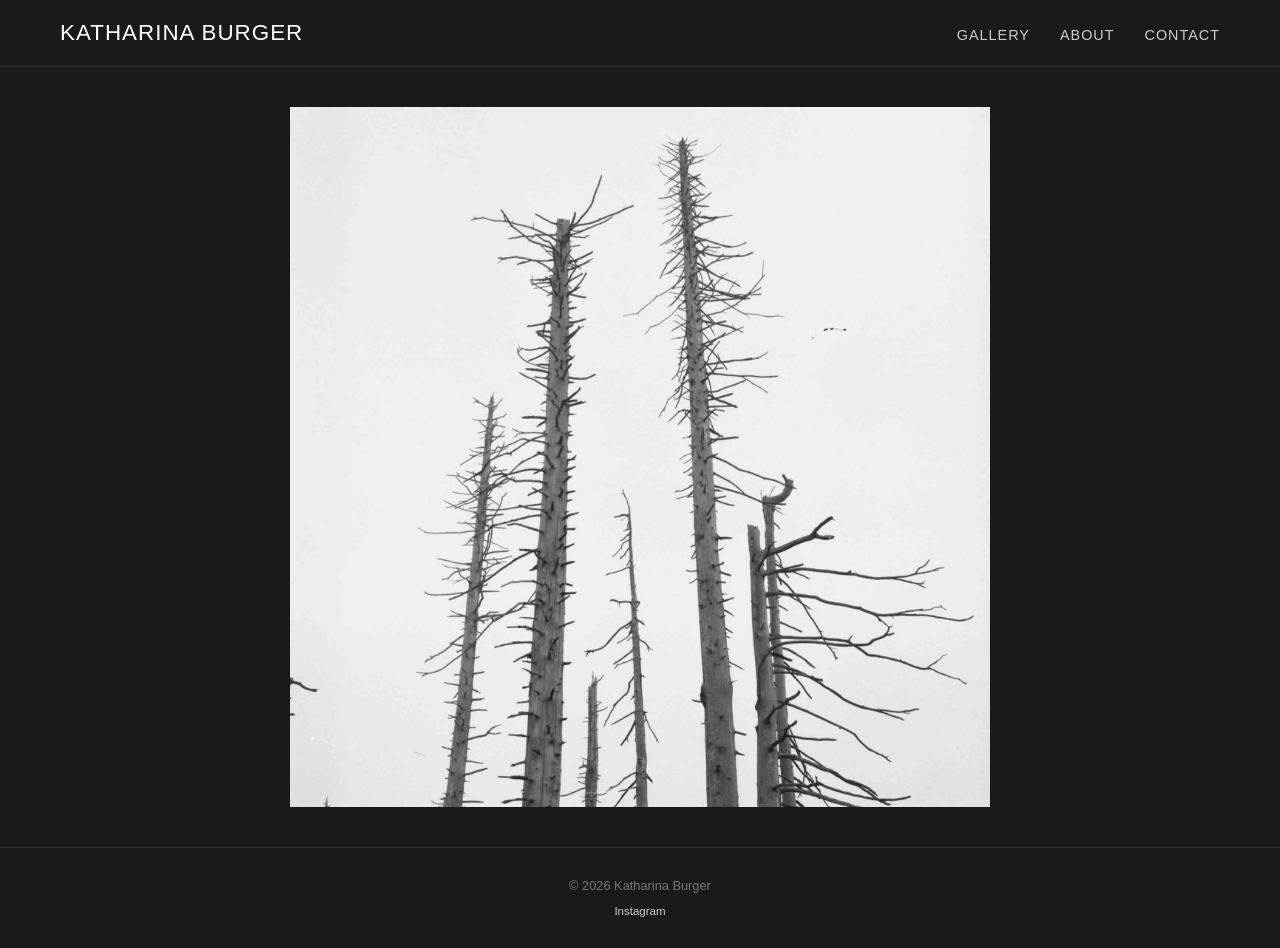
==== index.html @ 454dd236 "Update index.html" ====
<!DOCTYPE html>
<html lang="en">
<head>
    <meta charset="UTF-8">
    <meta name="viewport" content="width=device-width, initial-scale=1.0">
    <title>Katharina Burger</title>
    <style>
        /* --- RESET & BASE --- */
        * {
            margin: 0;
            padding: 0;
            box-sizing: border-box;
        }

        body {
            font-family: 'Arial', 'Helvetica', sans-serif;
            background-color: #1a1a1a;
            color: #dddddd;
            min-height: 100vh;
            display: flex;
            flex-direction: column;
        }

        a {
            color: #cccccc;
            text-decoration: none;
            border-bottom: 1px dotted #555;
            transition: color 0.2s ease, border-color 0.2s ease;
        }

        a:hover {
            color: #ffffff;
            border-bottom-color: #ffffff;
        }

        .container {
            max-width: 1200px;
            margin: 0 auto;
            padding: 0 20px;
            width: 100%;
        }

        /* --- HEADER & NAVIGATION --- */
        header {
            border-bottom: 1px solid #333;
            padding: 20px 0;
        }

        nav ul {
            list-style: none;
            display: flex;
            gap: 30px;
            margin: 0;
            padding: 0;
            align-items: baseline;
        }

        nav ul li:first-child {
            margin-right: auto;
        }

        nav ul li:first-child a {
            color: #ffffff;
            font-size: 1.4em;
            font-weight: 300;
            letter-spacing: 1px;
            border-bottom: none;
            text-transform: uppercase;
        }

        nav ul li:not(:first-child) a {
            text-transform: uppercase;
            font-size: 0.9em;
            letter-spacing: 1px;
            border-bottom: 1px solid transparent;
        }

        nav ul li:not(:first-child) a:hover {
            border-bottom-color: #aaa;
        }

        /* --- MAIN IMAGE SECTION --- */
        .main-image-section {
            flex: 1;
            display: flex;
            align-items: center;
            justify-content: center;
            padding: 40px 20px;
        }

        .image-container {
            position: relative;
            width: 100%;
            max-width: 700px;
            margin: 0 auto;
            cursor: default;
        }

        .main-image {
            display: block;
            width: 100%;
            height: auto;
            border: none;
            outline: none;
            box-shadow: none;
        }

        .image-caption {
            position: absolute;
            bottom: 20px;
            right: 20px;
            background-color: rgba(0, 0, 0, 0.7);
            color: #ffffff;
            padding: 8px 16px;
            font-size: 0.9rem;
            letter-spacing: 0.5px;
            border-radius: 3px;
            opacity: 0;
            transition: opacity 0.3s ease;
            pointer-events: none;
        }

        .image-container:hover .image-caption {
            opacity: 1;
        }

        /* Optional image navigation */
        .image-nav {
            text-align: center;
            margin-top: 30px;
            font-size: 0.9em;
        }

        .image-nav a {
            margin: 0 15px;
            border-bottom: none;
        }

        .image-nav a:hover {
            border-bottom: 1px dotted #aaa;
        }

        /* --- FOOTER --- */
        footer {
            padding: 30px 0;
            border-top: 1px solid #333;
            text-align: center;
            font-size: 0.8em;
            color: #777;
        }

        .social-links {
            margin-top: 10px;
        }

        .social-links a {
            margin: 0 10px;
            border-bottom: none;
            font-size: 0.9em;
        }
    </style>
</head>
<body>
    <header>
        <div class="container">
            <nav>
                <ul>
                    <li><a href="index.html">Katharina Burger</a></li>
                    <li><a href="gallery.html">Gallery</a></li>
                    <li><a href="about.html">About</a></li>
                    <li><a href="contact.html">Contact</a></li>
                </ul>
            </nav>
        </div>
    </header>

    <main class="main-image-section">
        <div class="container">
            <div class="image-container">
                <!-- REPLACE with your own image -->
                <img src="images/image-start-1.jpeg" alt="Your photograph" class="main-image">
                <div class="image-caption">near the tripoint of 3 countries / at-cz-de, 2024</div>
            </div>

            <!-- Optional: remove if you don't want navigation
            <div class="image-nav">
                <a href="#">← Previous</a>
                <a href="#">Index</a>
                <a href="#">Next →</a>
            </div>
            -->
        </div>
    </main>

    <footer>
        <div class="container">
            <p>&copy; 2026 Katharina Burger</p>
            <div class="social-links">
                <a href="https://instagram.com/komposition10" target="_blank">Instagram</a>
            </div>
        </div>
    </footer>
</body>
</html>
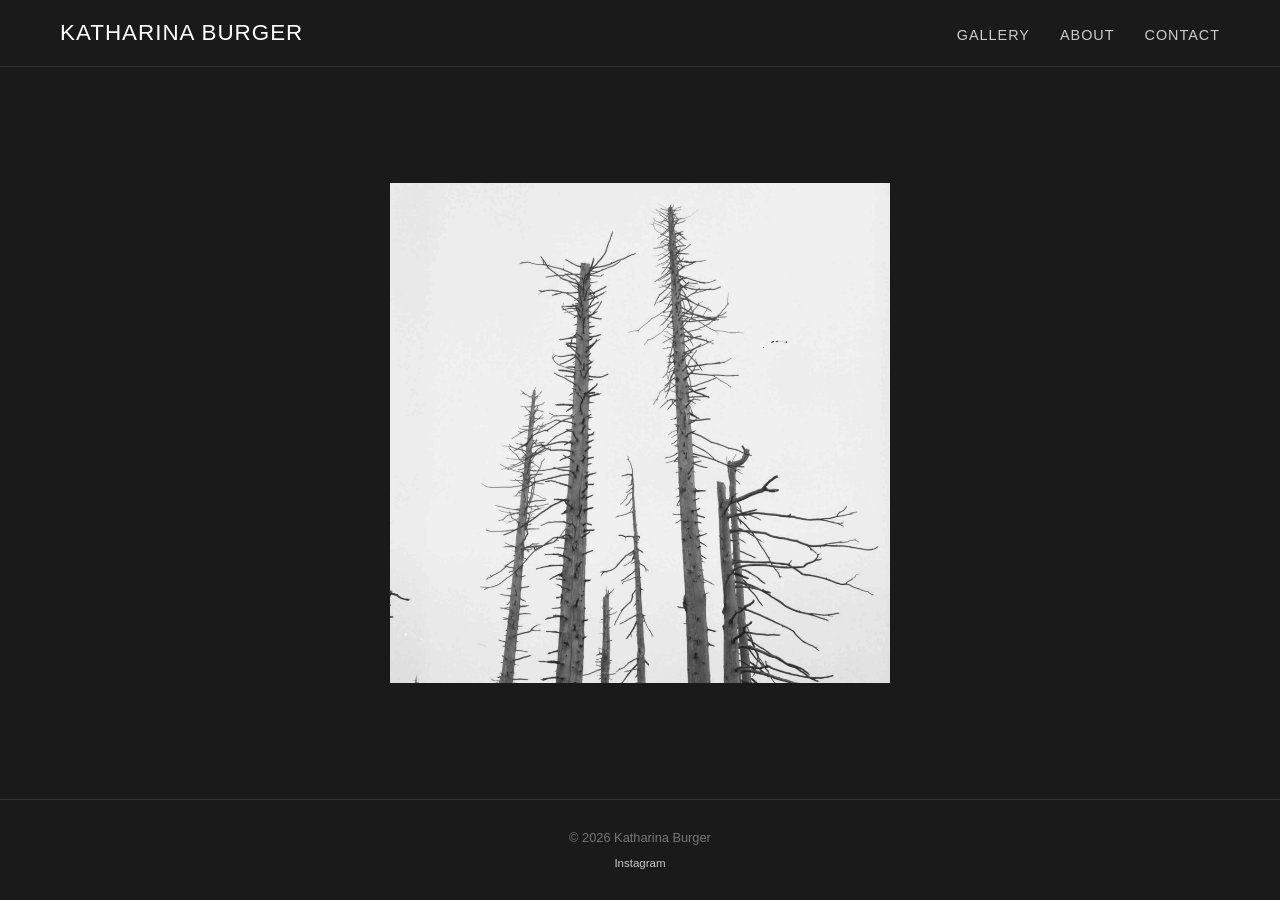
==== commit cfba9a65: "Update index.html" ====
--- a/index.html
+++ b/index.html
@@ -91,7 +91,7 @@
         .image-container {
             position: relative;
             width: 100%;
-            max-width: 700px;
+            max-width: 500px;
             margin: 0 auto;
             cursor: default;
         }
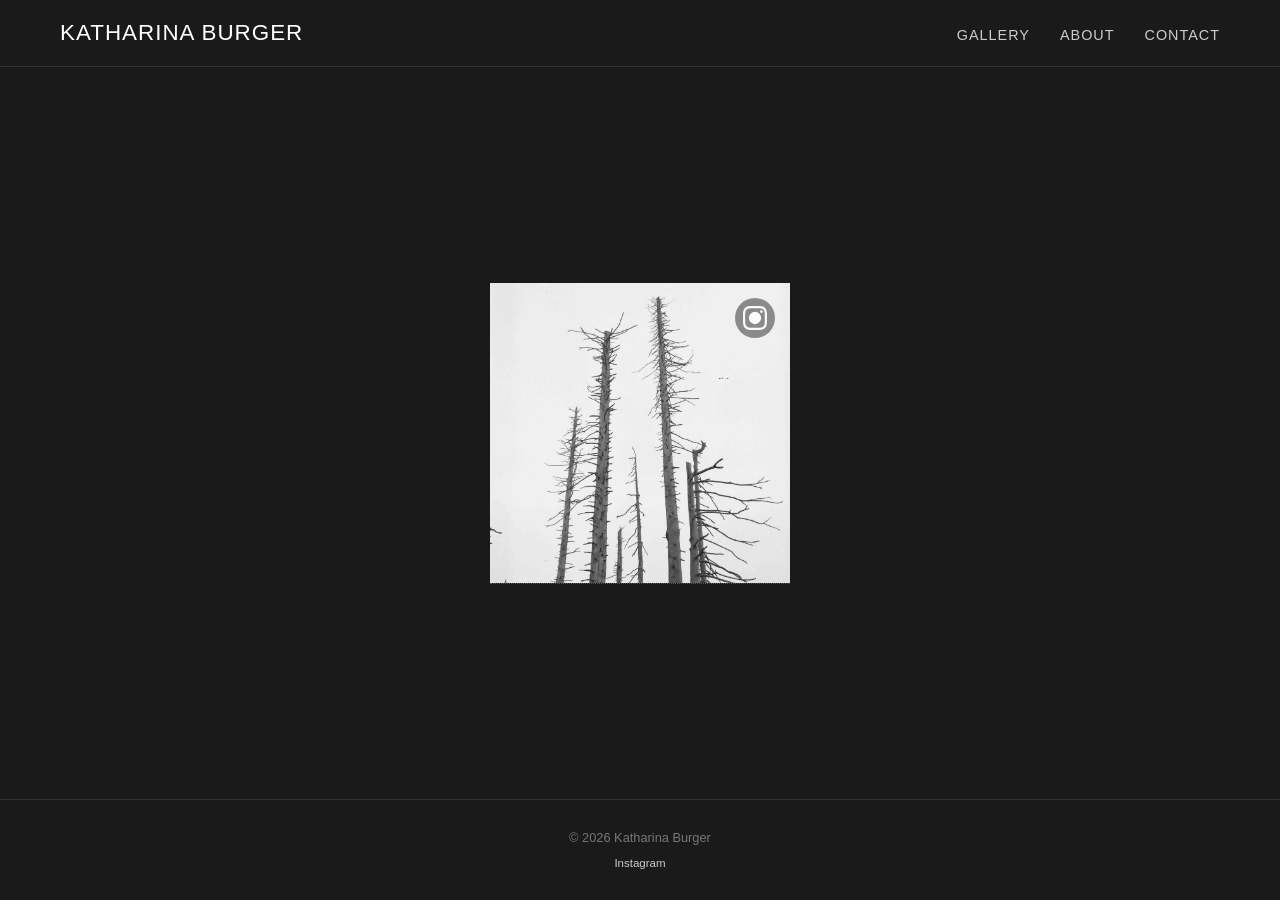
==== commit 666291cb: "Update index.html" ====
--- a/index.html
+++ b/index.html
@@ -80,6 +80,7 @@
         }
 
         /* --- MAIN IMAGE SECTION --- */
+       /* --- MAIN: SINGLE BIG IMAGE --- */
         .main-image-section {
             flex: 1;
             display: flex;
@@ -87,15 +88,20 @@
             justify-content: center;
             padding: 40px 20px;
         }
-
+        
         .image-container {
             position: relative;
             width: 100%;
-            max-width: 500px;
+            max-width: 300px;  /* or whatever size you want */
             margin: 0 auto;
-            cursor: default;
-        }
-
+            cursor: pointer;
+        }
+        
+        .image-container a {
+            display: block;
+            text-decoration: none;
+        }
+        
         .main-image {
             display: block;
             width: 100%;
@@ -104,7 +110,8 @@
             outline: none;
             box-shadow: none;
         }
-
+        
+        /* Caption on hover (bottom right) */
         .image-caption {
             position: absolute;
             bottom: 20px;
@@ -118,10 +125,40 @@
             opacity: 0;
             transition: opacity 0.3s ease;
             pointer-events: none;
-        }
-
+            z-index: 10;
+        }
+        
         .image-container:hover .image-caption {
             opacity: 1;
+        }
+        
+        /* Instagram icon (top right corner) */
+        .instagram-icon {
+            position: absolute;
+            top: 15px;
+            right: 15px;
+            background-color: rgba(0, 0, 0, 0.6);
+            border-radius: 50%;
+            width: 40px;
+            height: 40px;
+            display: flex;
+            align-items: center;
+            justify-content: center;
+            opacity: 0.7;
+            transition: opacity 0.2s ease, transform 0.2s ease;
+            z-index: 20;
+            pointer-events: none;  /* So clicks go through to the link */
+        }
+        
+        .instagram-icon svg {
+            width: 24px;
+            height: 24px;
+            fill: #ffffff;
+        }
+        
+        .image-container:hover .instagram-icon {
+            opacity: 1;
+            transform: scale(1.1);
         }
 
         /* Optional image navigation */
@@ -176,11 +213,23 @@
 
     <main class="main-image-section">
         <div class="container">
+
             <div class="image-container">
-                <!-- REPLACE with your own image -->
-                <img src="images/image-start-1.jpeg" alt="Your photograph" class="main-image">
-                <div class="image-caption">near the tripoint of 3 countries / at-cz-de, 2024</div>
+                <a href="https://instagram.com/komposition10" target="_blank">
+                    <img src="images/image-start-1.jpeg" alt="Your photograph" class="main-image">
+                    
+                    <!-- Instagram icon (top right) -->
+                    <div class="instagram-icon">
+                        <svg viewBox="0 0 24 24">
+                            <path d="M12 2.163c3.204 0 3.584.012 4.85.07 3.252.148 4.771 1.691 4.919 4.919.058 1.265.069 1.645.069 4.849 0 3.205-.012 3.584-.069 4.849-.149 3.225-1.664 4.771-4.919 4.919-1.266.058-1.644.07-4.85.07-3.204 0-3.584-.012-4.849-.07-3.26-.149-4.771-1.699-4.919-4.92-.058-1.265-.07-1.644-.07-4.849 0-3.204.013-3.583.07-4.849.149-3.227 1.664-4.771 4.919-4.919 1.266-.057 1.645-.069 4.849-.069zm0-2.163c-3.259 0-3.667.014-4.947.072-4.358.2-6.78 2.618-6.98 6.98-.059 1.281-.073 1.689-.073 4.948 0 3.259.014 3.668.072 4.948.2 4.358 2.618 6.78 6.98 6.98 1.281.058 1.689.072 4.948.072 3.259 0 3.668-.014 4.948-.072 4.354-.2 6.782-2.618 6.979-6.98.059-1.28.073-1.689.073-4.948 0-3.259-.014-3.667-.072-4.947-.196-4.354-2.617-6.78-6.979-6.98-1.281-.059-1.69-.073-4.949-.073zM5.838 12a6.162 6.162 0 1112.324 0 6.162 6.162 0 01-12.324 0zM12 16a4 4 0 110-8 4 4 0 010 8zm4.965-10.405a1.44 1.44 0 112.881.001 1.44 1.44 0 01-2.881-.001z"/>
+                        </svg>
+                    </div>
+                    
+                    <!-- Caption (bottom right) -->
+                    <div class="image-caption">near the tripoint of 3 countries / at-cz-de, 2024</div>
+                </a>
             </div>
+
 
             <!-- Optional: remove if you don't want navigation
             <div class="image-nav">
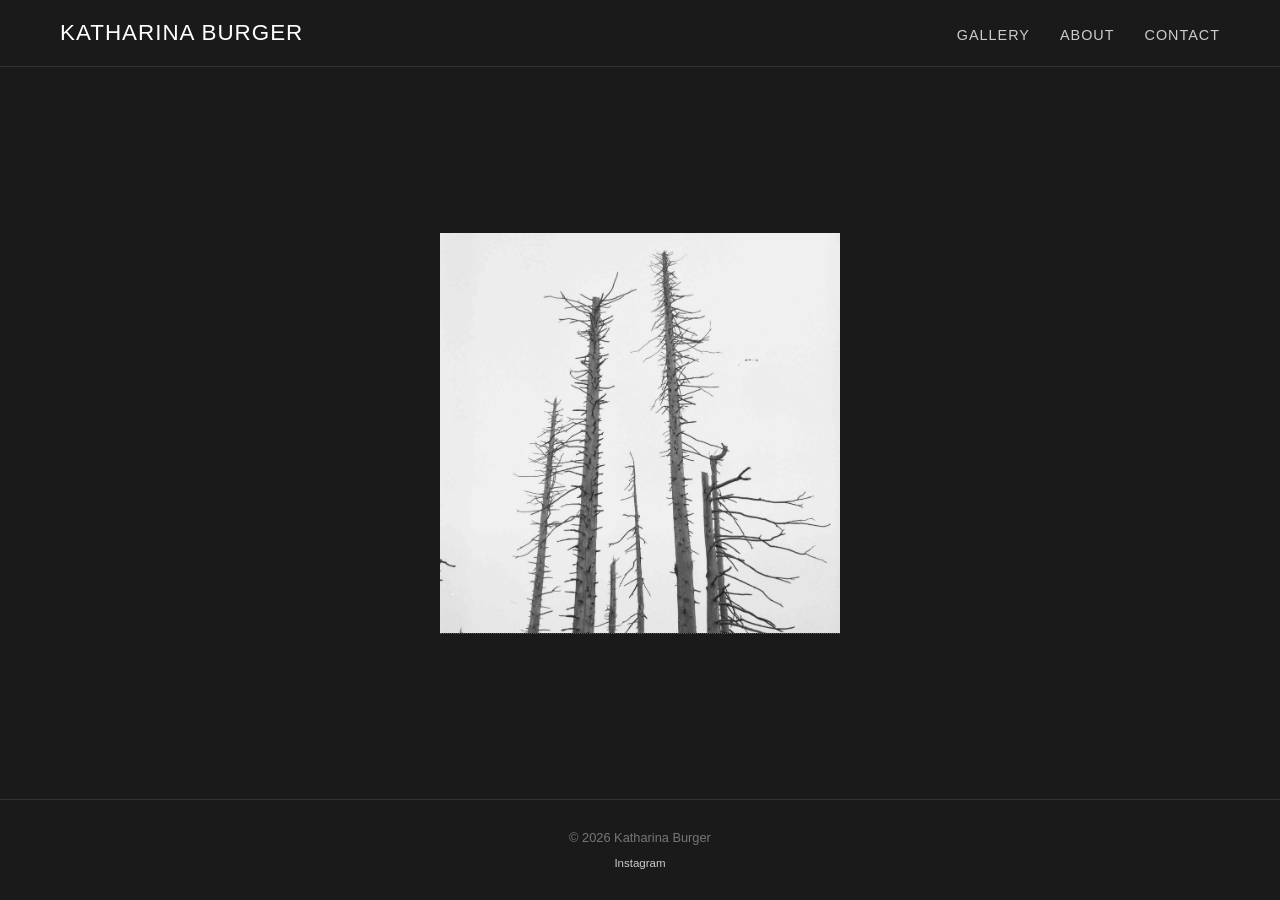
==== commit 3022ea96: "Update index.html" ====
--- a/index.html
+++ b/index.html
@@ -81,6 +81,7 @@
 
         /* --- MAIN IMAGE SECTION --- */
        /* --- MAIN: SINGLE BIG IMAGE --- */
+        /* --- MAIN: SINGLE BIG IMAGE --- */
         .main-image-section {
             flex: 1;
             display: flex;
@@ -92,9 +93,8 @@
         .image-container {
             position: relative;
             width: 100%;
-            max-width: 300px;  /* or whatever size you want */
+            max-width: 400px;
             margin: 0 auto;
-            cursor: pointer;
         }
         
         .image-container a {
@@ -107,11 +107,27 @@
             width: 100%;
             height: auto;
             border: none;
-            outline: none;
-            box-shadow: none;
-        }
-        
-        /* Caption on hover (bottom right) */
+        }
+        
+        /* Instagram icon - hidden by default, appears on hover */
+        .instagram-icon {
+            position: absolute;
+            top: 15px;
+            right: 15px;
+            width: 40px;
+            height: 40px;
+            opacity: 0;  /* Hidden by default */
+            transition: opacity 0.3s ease;
+            z-index: 20;
+            pointer-events: none;  /* So clicks go through to the link */
+        }
+        
+        /* Show icon when hovering over the container */
+        .image-container:hover .instagram-icon {
+            opacity: 1;
+        }
+        
+        /* Caption on hover (stays the same) */
         .image-caption {
             position: absolute;
             bottom: 20px;
@@ -120,7 +136,6 @@
             color: #ffffff;
             padding: 8px 16px;
             font-size: 0.9rem;
-            letter-spacing: 0.5px;
             border-radius: 3px;
             opacity: 0;
             transition: opacity 0.3s ease;
@@ -130,35 +145,6 @@
         
         .image-container:hover .image-caption {
             opacity: 1;
-        }
-        
-        /* Instagram icon (top right corner) */
-        .instagram-icon {
-            position: absolute;
-            top: 15px;
-            right: 15px;
-            background-color: rgba(0, 0, 0, 0.6);
-            border-radius: 50%;
-            width: 40px;
-            height: 40px;
-            display: flex;
-            align-items: center;
-            justify-content: center;
-            opacity: 0.7;
-            transition: opacity 0.2s ease, transform 0.2s ease;
-            z-index: 20;
-            pointer-events: none;  /* So clicks go through to the link */
-        }
-        
-        .instagram-icon svg {
-            width: 24px;
-            height: 24px;
-            fill: #ffffff;
-        }
-        
-        .image-container:hover .instagram-icon {
-            opacity: 1;
-            transform: scale(1.1);
         }
 
         /* Optional image navigation */
@@ -219,11 +205,8 @@
                     <img src="images/image-start-1.jpeg" alt="Your photograph" class="main-image">
                     
                     <!-- Instagram icon (top right) -->
-                    <div class="instagram-icon">
-                        <svg viewBox="0 0 24 24">
-                            <path d="M12 2.163c3.204 0 3.584.012 4.85.07 3.252.148 4.771 1.691 4.919 4.919.058 1.265.069 1.645.069 4.849 0 3.205-.012 3.584-.069 4.849-.149 3.225-1.664 4.771-4.919 4.919-1.266.058-1.644.07-4.85.07-3.204 0-3.584-.012-4.849-.07-3.26-.149-4.771-1.699-4.919-4.92-.058-1.265-.07-1.644-.07-4.849 0-3.204.013-3.583.07-4.849.149-3.227 1.664-4.771 4.919-4.919 1.266-.057 1.645-.069 4.849-.069zm0-2.163c-3.259 0-3.667.014-4.947.072-4.358.2-6.78 2.618-6.98 6.98-.059 1.281-.073 1.689-.073 4.948 0 3.259.014 3.668.072 4.948.2 4.358 2.618 6.78 6.98 6.98 1.281.058 1.689.072 4.948.072 3.259 0 3.668-.014 4.948-.072 4.354-.2 6.782-2.618 6.979-6.98.059-1.28.073-1.689.073-4.948 0-3.259-.014-3.667-.072-4.947-.196-4.354-2.617-6.78-6.979-6.98-1.281-.059-1.69-.073-4.949-.073zM5.838 12a6.162 6.162 0 1112.324 0 6.162 6.162 0 01-12.324 0zM12 16a4 4 0 110-8 4 4 0 010 8zm4.965-10.405a1.44 1.44 0 112.881.001 1.44 1.44 0 01-2.881-.001z"/>
-                        </svg>
-                    </div>
+                    
+                    <img src="icons/Instagram_Glyph_Black.svg" alt="Instagram" class="instagram-icon">
                     
                     <!-- Caption (bottom right) -->
                     <div class="image-caption">near the tripoint of 3 countries / at-cz-de, 2024</div>
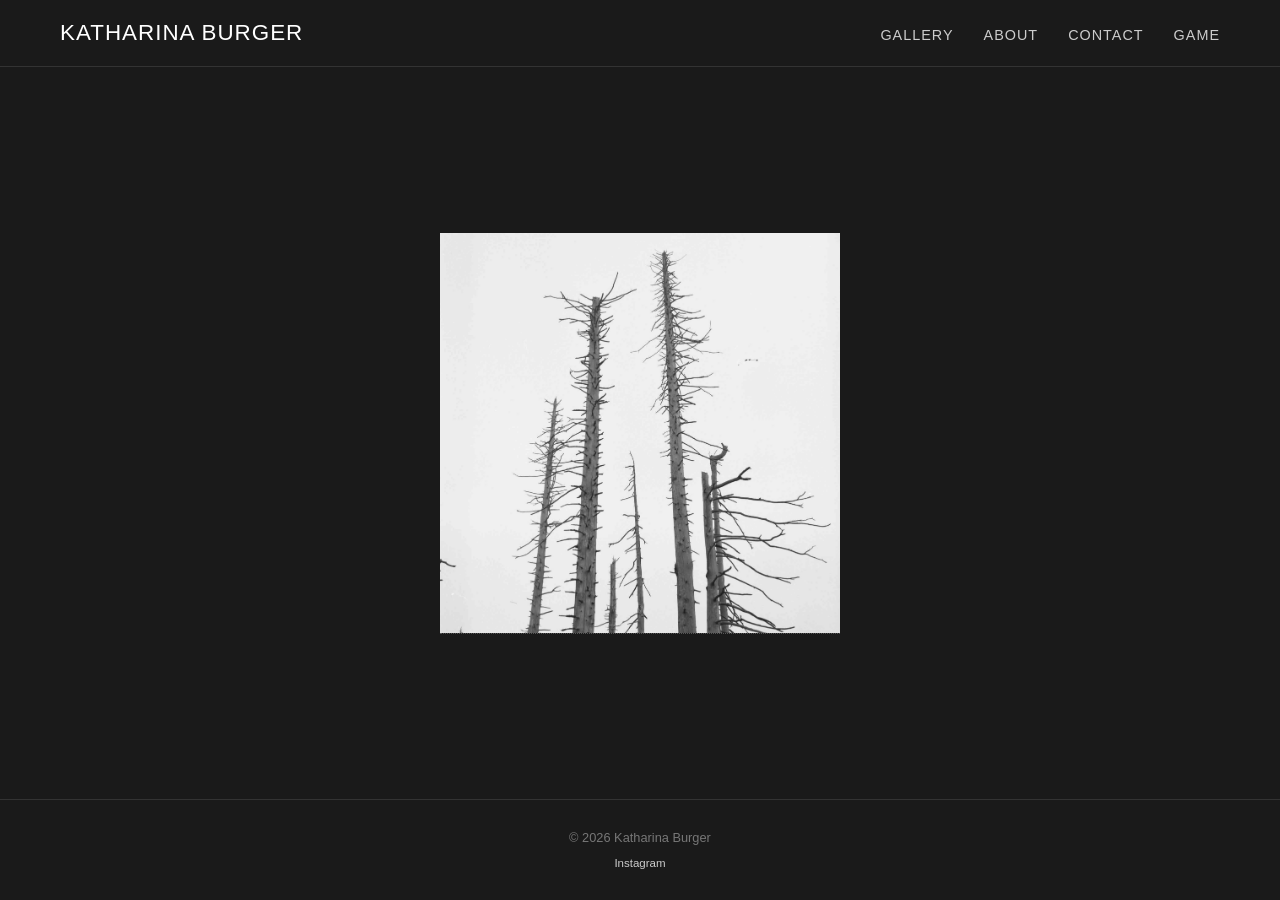
==== commit 51a81286: "Update index.html" ====
--- a/index.html
+++ b/index.html
@@ -192,6 +192,7 @@
                     <li><a href="gallery.html">Gallery</a></li>
                     <li><a href="about.html">About</a></li>
                     <li><a href="contact.html">Contact</a></li>
+                    <li><a href="chronos_8.html">Game</a></li>
                 </ul>
             </nav>
         </div>
@@ -204,9 +205,9 @@
                 <a href="https://instagram.com/komposition10" target="_blank">
                     <img src="images/image-start-1.jpeg" alt="Your photograph" class="main-image">
                     
-                    <!-- Instagram icon (top right) -->
+                    <!-- Instagram icon (top right)  -->
                     
-                    <img src="icons/Instagram_Glyph_Black.svg" alt="Instagram" class="instagram-icon">
+                    <img src="icons/Instagram-Glyph-Black.svg" alt="Instagram" class="instagram-icon">
                     
                     <!-- Caption (bottom right) -->
                     <div class="image-caption">near the tripoint of 3 countries / at-cz-de, 2024</div>
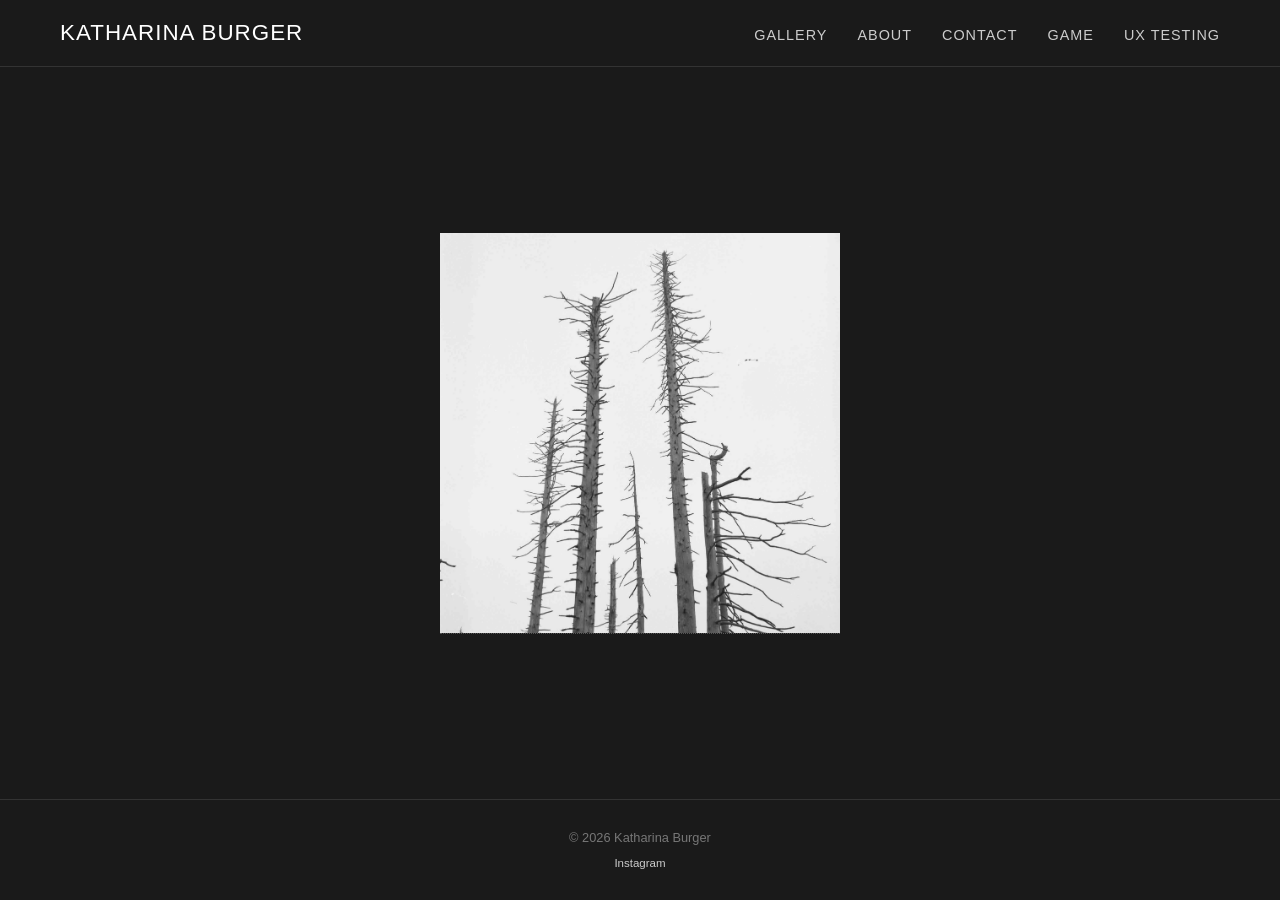
==== commit 6ffafdc9: "Add UX Testing link to navigation menu" ====
--- a/index.html
+++ b/index.html
@@ -193,6 +193,7 @@
                     <li><a href="about.html">About</a></li>
                     <li><a href="contact.html">Contact</a></li>
                     <li><a href="chronos_8.html">Game</a></li>
+                    <li><a href="ux-testing.html">UX Testing</a></li>
                 </ul>
             </nav>
         </div>
